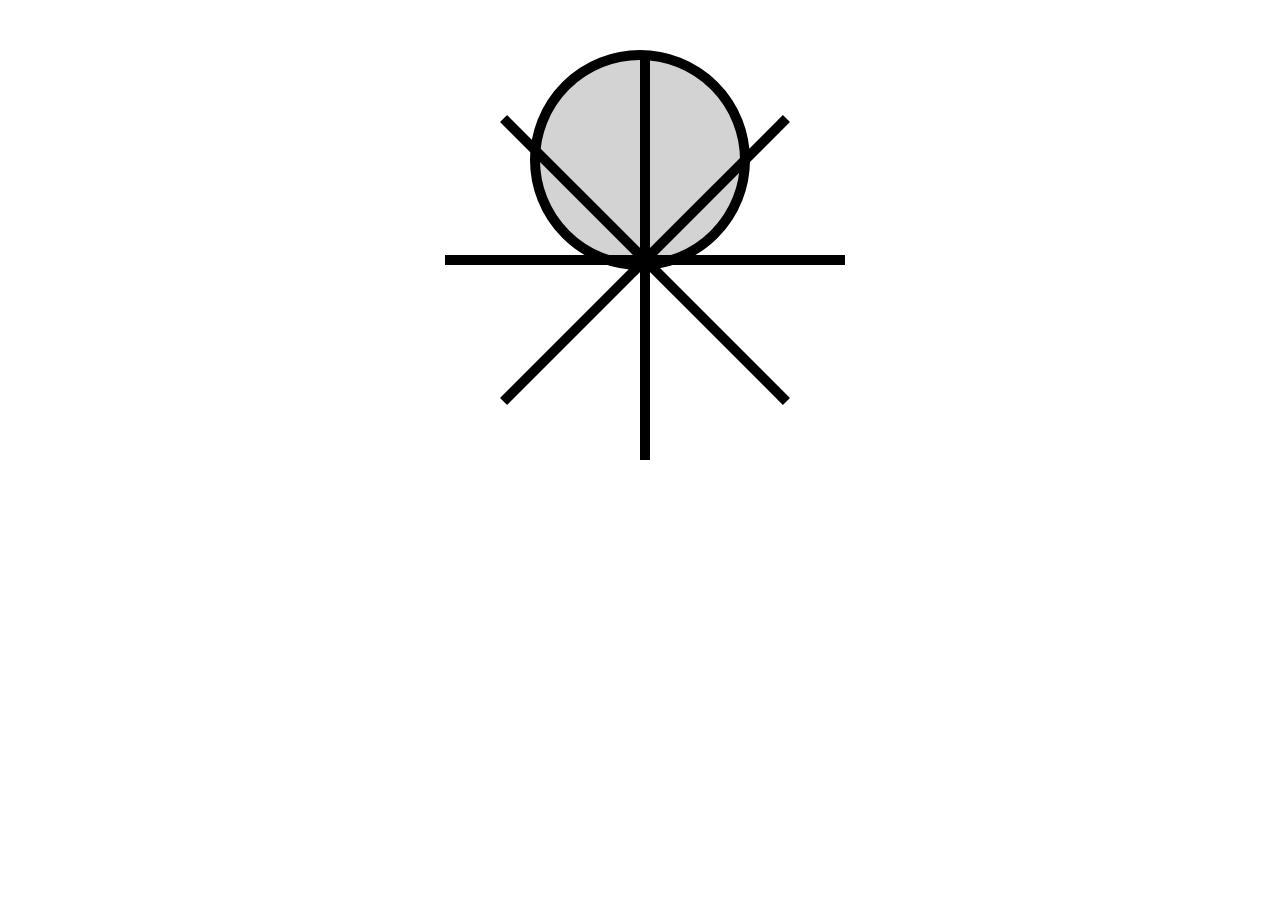
==== Main.html @ 31498d05 "Create Main.html" ====
<!DOCTYPE html>
<html lang="en">
<head>
    <meta charset="UTF-8">
    <meta name="viewport" content="width=device-width, initial-scale=1.0">
    <title>Wheel with HTML and CSS</title>
    <style>
        /* Create the wheel container */
        .wheel {
            width: 200px;
            height: 200px;
            border-radius: 50%;
            border: 10px solid #000;
            position: relative;
            margin: 50px auto;
            background-color: lightgray;
        }

        /* Style for the wheel spokes */
        .spoke {
            width: 10px;
            height: 100%;
            background-color: black;
            position: absolute;
            top: 0;
            left: 50%;
            transform-origin: 50% 100%;
        }

        /* Rotate the spokes to form a wheel */
        .spoke:nth-child(1) { transform: rotate(0deg); }
        .spoke:nth-child(2) { transform: rotate(45deg); }
        .spoke:nth-child(3) { transform: rotate(90deg); }
        .spoke:nth-child(4) { transform: rotate(135deg); }
        .spoke:nth-child(5) { transform: rotate(180deg); }
        .spoke:nth-child(6) { transform: rotate(225deg); }
        .spoke:nth-child(7) { transform: rotate(270deg); }
        .spoke:nth-child(8) { transform: rotate(315deg); }
    </style>
</head>
<body>
    <div class="wheel">
        <div class="spoke"></div>
        <div class="spoke"></div>
        <div class="spoke"></div>
        <div class="spoke"></div>
        <div class="spoke"></div>
        <div class="spoke"></div>
        <div class="spoke"></div>
        <div class="spoke"></div>
    </div>
</body>
</html>
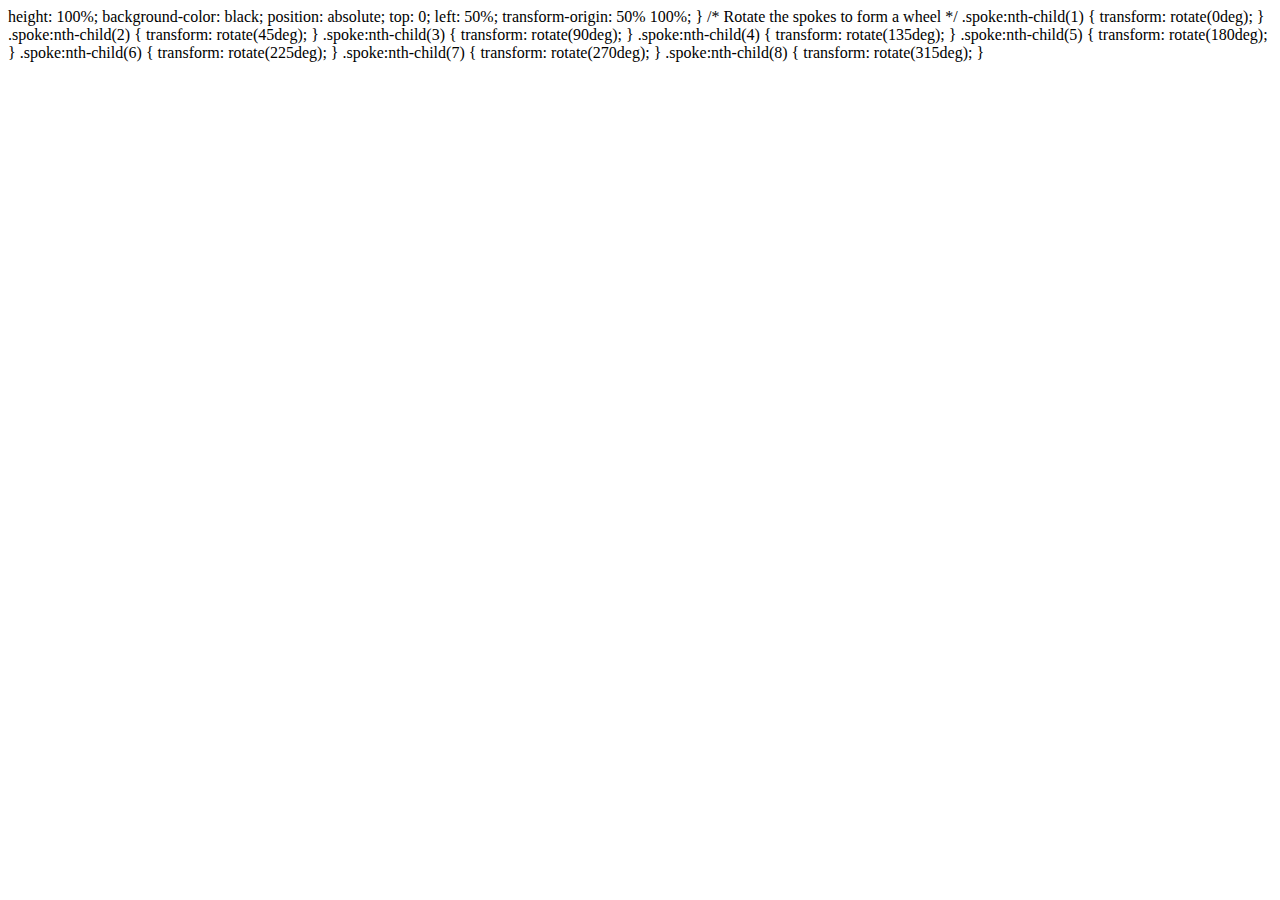
==== commit 846bd816: "Update Main.html" ====
--- a/Main.html
+++ b/Main.html
@@ -1,25 +1,4 @@
-<!DOCTYPE html>
-<html lang="en">
-<head>
-    <meta charset="UTF-8">
-    <meta name="viewport" content="width=device-width, initial-scale=1.0">
-    <title>Wheel with HTML and CSS</title>
-    <style>
-        /* Create the wheel container */
-        .wheel {
-            width: 200px;
-            height: 200px;
-            border-radius: 50%;
-            border: 10px solid #000;
-            position: relative;
-            margin: 50px auto;
-            background-color: lightgray;
-        }
-
-        /* Style for the wheel spokes */
-        .spoke {
-            width: 10px;
-            height: 100%;
+height: 100%;
             background-color: black;
             position: absolute;
             top: 0;
@@ -50,4 +29,4 @@
         <div class="spoke"></div>
     </div>
 </body>
-</html>
+</html
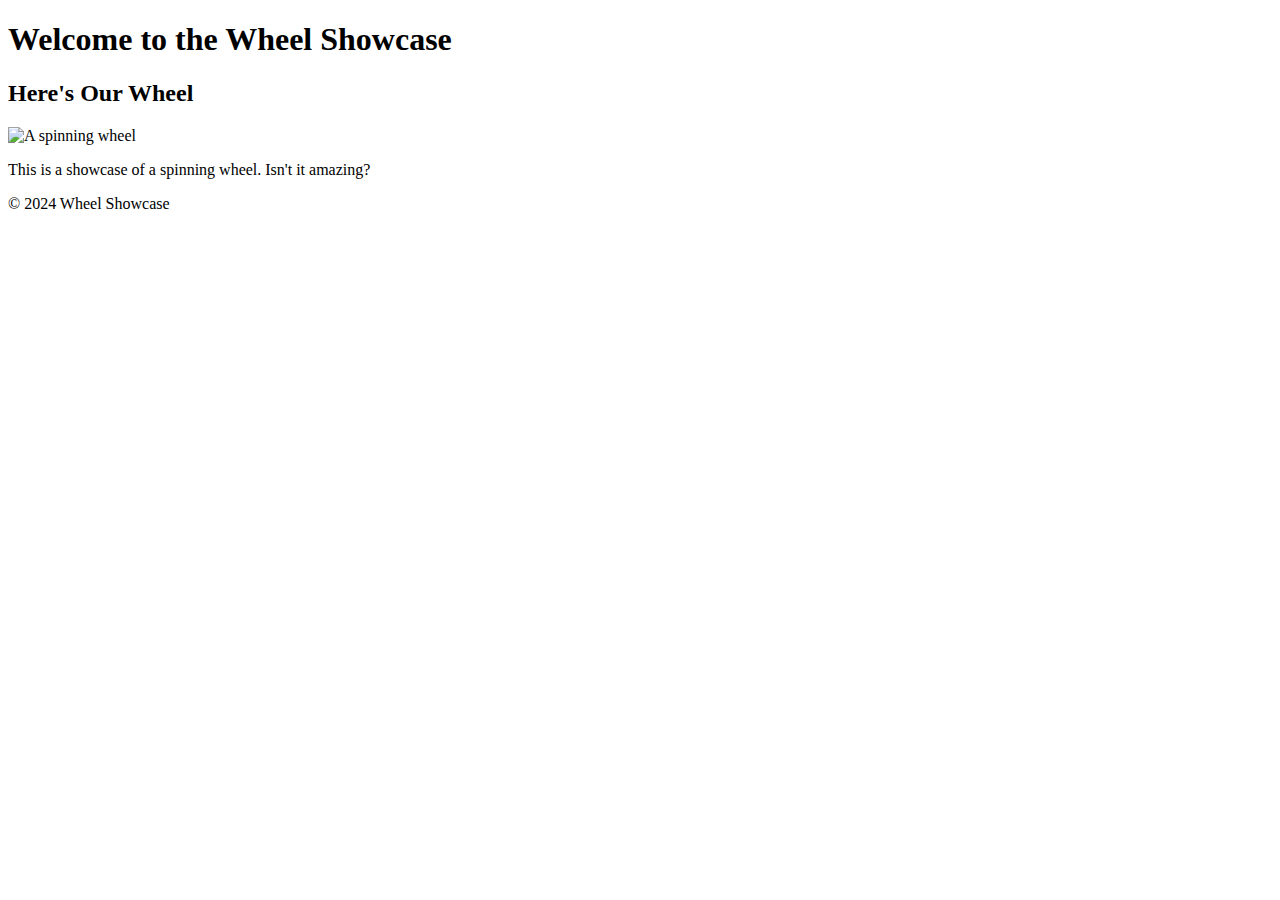
==== commit 34dd58ca: "Update Main.html" ====
--- a/Main.html
+++ b/Main.html
@@ -1,32 +1,26 @@
-height: 100%;
-            background-color: black;
-            position: absolute;
-            top: 0;
-            left: 50%;
-            transform-origin: 50% 100%;
-        }
-
-        /* Rotate the spokes to form a wheel */
-        .spoke:nth-child(1) { transform: rotate(0deg); }
-        .spoke:nth-child(2) { transform: rotate(45deg); }
-        .spoke:nth-child(3) { transform: rotate(90deg); }
-        .spoke:nth-child(4) { transform: rotate(135deg); }
-        .spoke:nth-child(5) { transform: rotate(180deg); }
-        .spoke:nth-child(6) { transform: rotate(225deg); }
-        .spoke:nth-child(7) { transform: rotate(270deg); }
-        .spoke:nth-child(8) { transform: rotate(315deg); }
-    </style>
+<!DOCTYPE html>
+<html lang="en">
+<head>
+    <meta charset="UTF-8">
+    <meta name="viewport" content="width=device-width, initial-scale=1.0">
+    <title>Wheel Page</title>
+    <link rel="stylesheet" href="styles.css"> <!-- Link to external CSS for styling -->
 </head>
 <body>
-    <div class="wheel">
-        <div class="spoke"></div>
-        <div class="spoke"></div>
-        <div class="spoke"></div>
-        <div class="spoke"></div>
-        <div class="spoke"></div>
-        <div class="spoke"></div>
-        <div class="spoke"></div>
-        <div class="spoke"></div>
-    </div>
+    <header>
+        <h1>Welcome to the Wheel Showcase</h1>
+    </header>
+
+    <main>
+        <section class="wheel-section">
+            <h2>Here's Our Wheel</h2>
+            <img src="wheel.jpg" alt="A spinning wheel" class="wheel-image">
+            <p>This is a showcase of a spinning wheel. Isn't it amazing?</p>
+        </section>
+    </main>
+
+    <footer>
+        <p>&copy; 2024 Wheel Showcase</p>
+    </footer>
 </body>
-</html
+</html>
